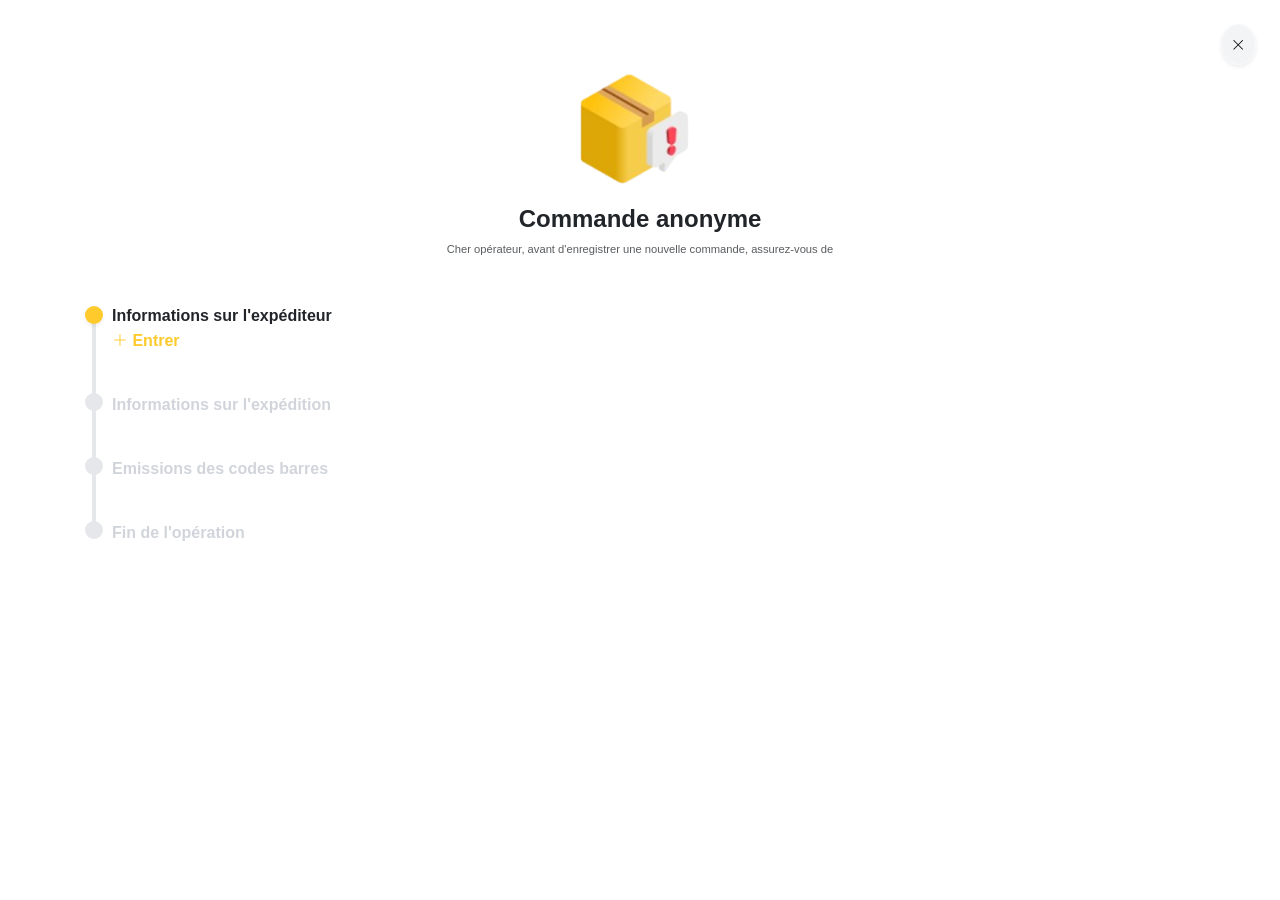
==== pages/commandes.html @ 4a482075 "Ajout de la page commande anonyme" ====
<!DOCTYPE html>
<html lang="fr">
<head>
    <meta charset="UTF-8">
    <meta name="viewport" content="width=device-width, initial-scale=1.0">
    <title>Commande Anonyme - Étapes</title>
    
    <link href="https://cdn.jsdelivr.net/npm/bootstrap@5.3.2/dist/css/bootstrap.min.css" rel="stylesheet">
    <link rel="stylesheet" href="https://cdn.jsdelivr.net/npm/bootstrap-icons@1.11.1/font/bootstrap-icons.css">
    <link rel="stylesheet" href="../css/commandes.css">

</head>

<body class="p-4">

    <div class="d-flex justify-content-end mb-2">
        <a href="dashbord.html" class="btn btn-light btn-close-custom shadow-sm"><i class="bi bi-x-lg"></i></a>
    </div>

    <div class="text-center mb-5">
        <img src="../img/icone3.png" alt="Colis" class="img-fluid mb-3 icone">
        
        <h4 class="fw-bold text-dark">Commande anonyme</h4>
        <p class="text-muted px-4 text-color">
            Cher opérateur, avant d'enregistrer une nouvelle commande, assurez-vous de
        </p>
    </div>

    <div class="container mt-4">
        <div class="stepper-container">
            <div class="stepper-line"></div>

            <div class="step-item">
                <div class="step-dot bg-jaune shadow-sm"></div>
                <div>
                    <h6 class="fw-bold mb-1">Informations sur l'expéditeur</h6>

                    <div class="texte-jaune fw-bold">
                       <a href="etape.html" class="texte-jaune text-decoration-none "><i class="bi bi-plus-lg"></i> Entrer</a> 
                    </div>
                </div>
            </div>

            <div class="step-item">
                <div class="step-dot bg-gris-clair"></div>
                <div class="texte-gris-clair fw-bold">Informations sur l'expédition</div>
            </div>

            <div class="step-item">
                <div class="step-dot bg-gris-clair"></div>
                <div class="texte-gris-clair fw-bold">Emissions des codes barres</div>
            </div>

            <div class="step-item mb-0">
                <div class="step-dot bg-gris-clair"></div>
                <div class="texte-gris-clair fw-bold">Fin de l'opération</div>
            </div>
        </div>
    </div>

    <script src="https://cdn.jsdelivr.net/npm/bootstrap@5.3.2/dist/js/bootstrap.bundle.min.js"></script>
</body>
</html>
---- css/commandes.css ----
body {
    font-family: 'Segoe UI', Tahoma, Geneva, Verdana, sans-serif;
    background-color: #fff;
}

/* Styles des couleurs */
.texte-jaune { color: #FFCA2C; }
.bg-jaune { background-color: #FFCA2C; }
.texte-gris-clair { color: #d1d5db; }
.bg-gris-clair { background-color: #e5e7eb; }

.icone{
    width: 120px;
}

.text-color{
    font-size: 0.70rem;
}

/* Style du Stepper (la ligne verticale) */
.stepper-container {
    position: relative;
    padding-left: 30px;
}

/* La ligne grise verticale */
.stepper-line {
    position: absolute;
    left: 10px;
    top: 10px;
    bottom: 10px;
    width: 4px;
    background-color: #e5e7eb;
    z-index: 1;
}

.step-item {
    position: relative;
    z-index: 2;
    margin-bottom: 40px;
    display: flex;
    align-items: center;
}

/* Le point (cercle) */
.step-dot {
    position: absolute;
    left: -27px; /* Aligne le point sur la ligne */
    width: 18px;
    height: 18px;
    border-radius: 50%;
    top: 0;
}

.btn-close-custom {
    background-color: #f3f4f6;
    border-radius: 50%;
    padding: 10px;
    font-size: 0.8rem;
}
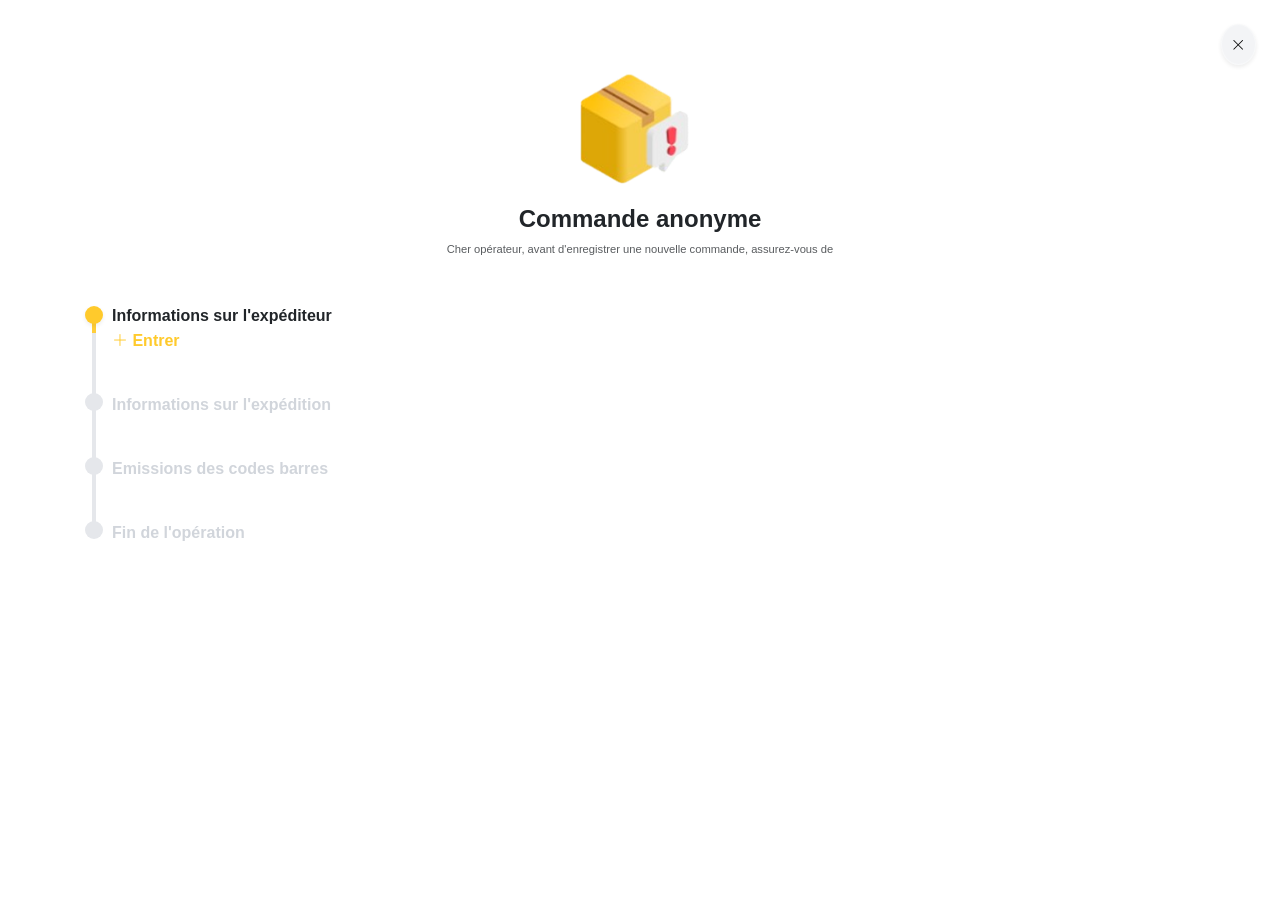
==== commit 6d0fa062: "Ajustement des element et ajout de l'image du profil" ====
--- a/pages/commandes.html
+++ b/pages/commandes.html
@@ -29,6 +29,7 @@
     <div class="container mt-4">
         <div class="stepper-container">
             <div class="stepper-line"></div>
+            <div class="stepper-line-active"></div>
 
             <div class="step-item">
                 <div class="step-dot bg-jaune shadow-sm"></div>
--- a/css/commandes.css
+++ b/css/commandes.css
@@ -34,6 +34,17 @@
     z-index: 1;
 }
 
+/* Ligne jaune de progression */
+.stepper-line-active {
+    position: absolute;
+    left: 10px;
+    top: 10px;
+    height: 7%; /* La ligne jaune descend jusqu'à la 3ème étape */
+    width: 4px;
+    background-color: #FFCE3A;
+    z-index: 2;
+}
+
 .step-item {
     position: relative;
     z-index: 2;
